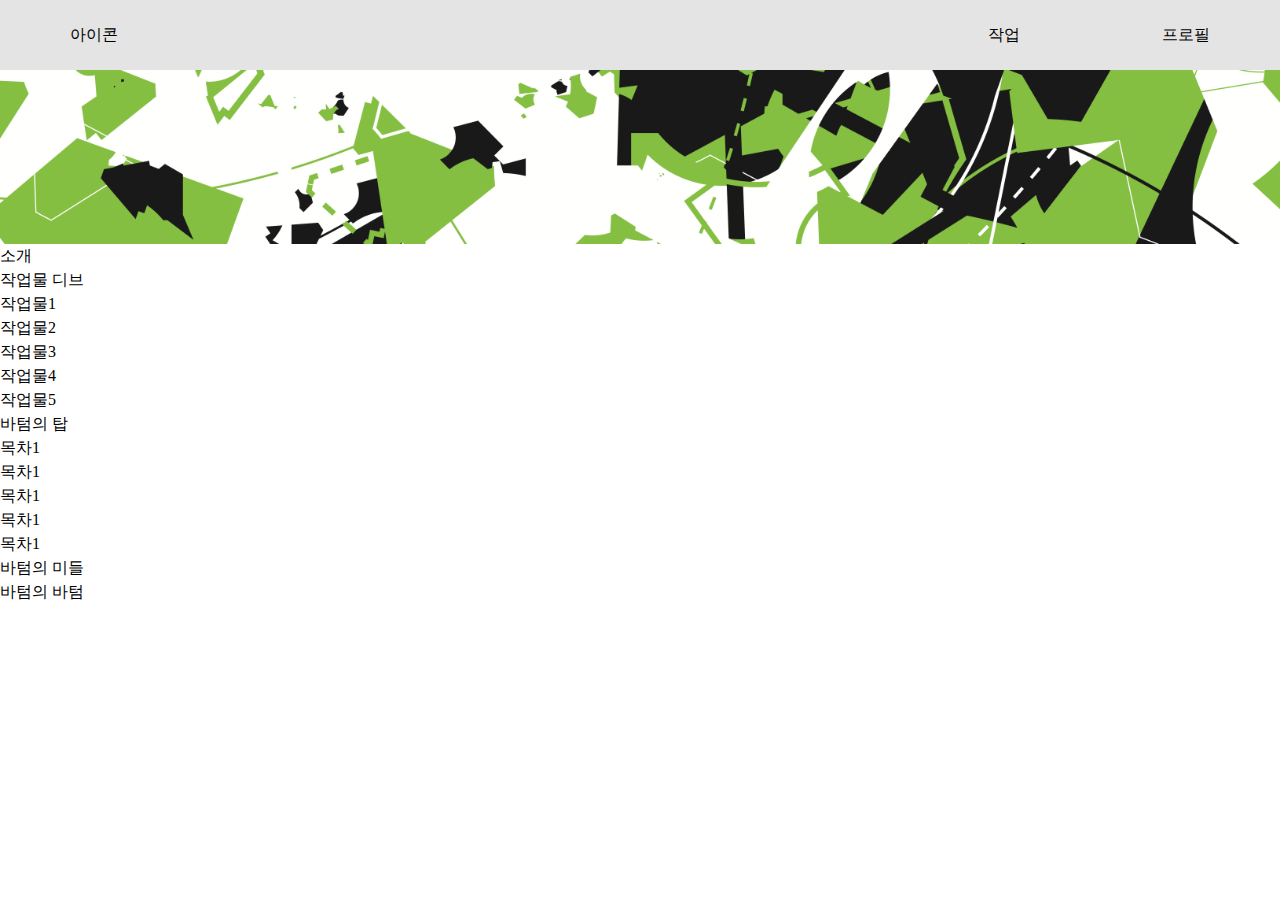
==== index.html @ 98702c2a "resetscss추가" ====
<!DOCTYPE html>
<html lang="ko">
  <head>
    <meta charset="UTF-8" />
    <meta name="viewport" content="width=device-width, initial-scale=1.0" />
    <title>포폴</title>
    <link rel="stylesheet" href="./style/style.css" />
    <link rel="stylesheet" href="./style/reset.css" />
  </head>
  <body>
    <div class="nav">
      <div class="nav_left">
        <div>아이콘</div>
      </div>
      <div class="nav_right">
        <div></div>
        <div>작업</div>
        <div>프로필</div>
      </div>
    </div>
    <div class="main">
      <div>
        <img src="./assets/title2-img.png" />
      </div>
      <div>소개</div>
      <div>
        작업물 디브
        <div>작업물1</div>
        <div>작업물2</div>
        <div>작업물3</div>
        <div>작업물4</div>
        <div>작업물5</div>
      </div>
    </div>
    <div class="bottom">
      <div>
        바텀의 탑
        <div>목차1</div>
        <div>목차1</div>
        <div>목차1</div>
        <div>목차1</div>
        <div>목차1</div>
      </div>
      <div>바텀의 미들</div>
      <div>바텀의 바텀</div>
    </div>
  </body>
</html>
---- style/style.css ----
* {
  box-sizing: border-box;
}

img {
  max-width: 100%;
}

.nav {
  background-color: #e4e4e4;
  display: grid;
  grid-template-columns: 1fr 1fr;
  padding-block: 23px;
  padding-inline: 70px;
}
.nav_right {
  display: grid;
  grid-template-columns: 1fr 1fr 1fr;
  place-items: end;
}
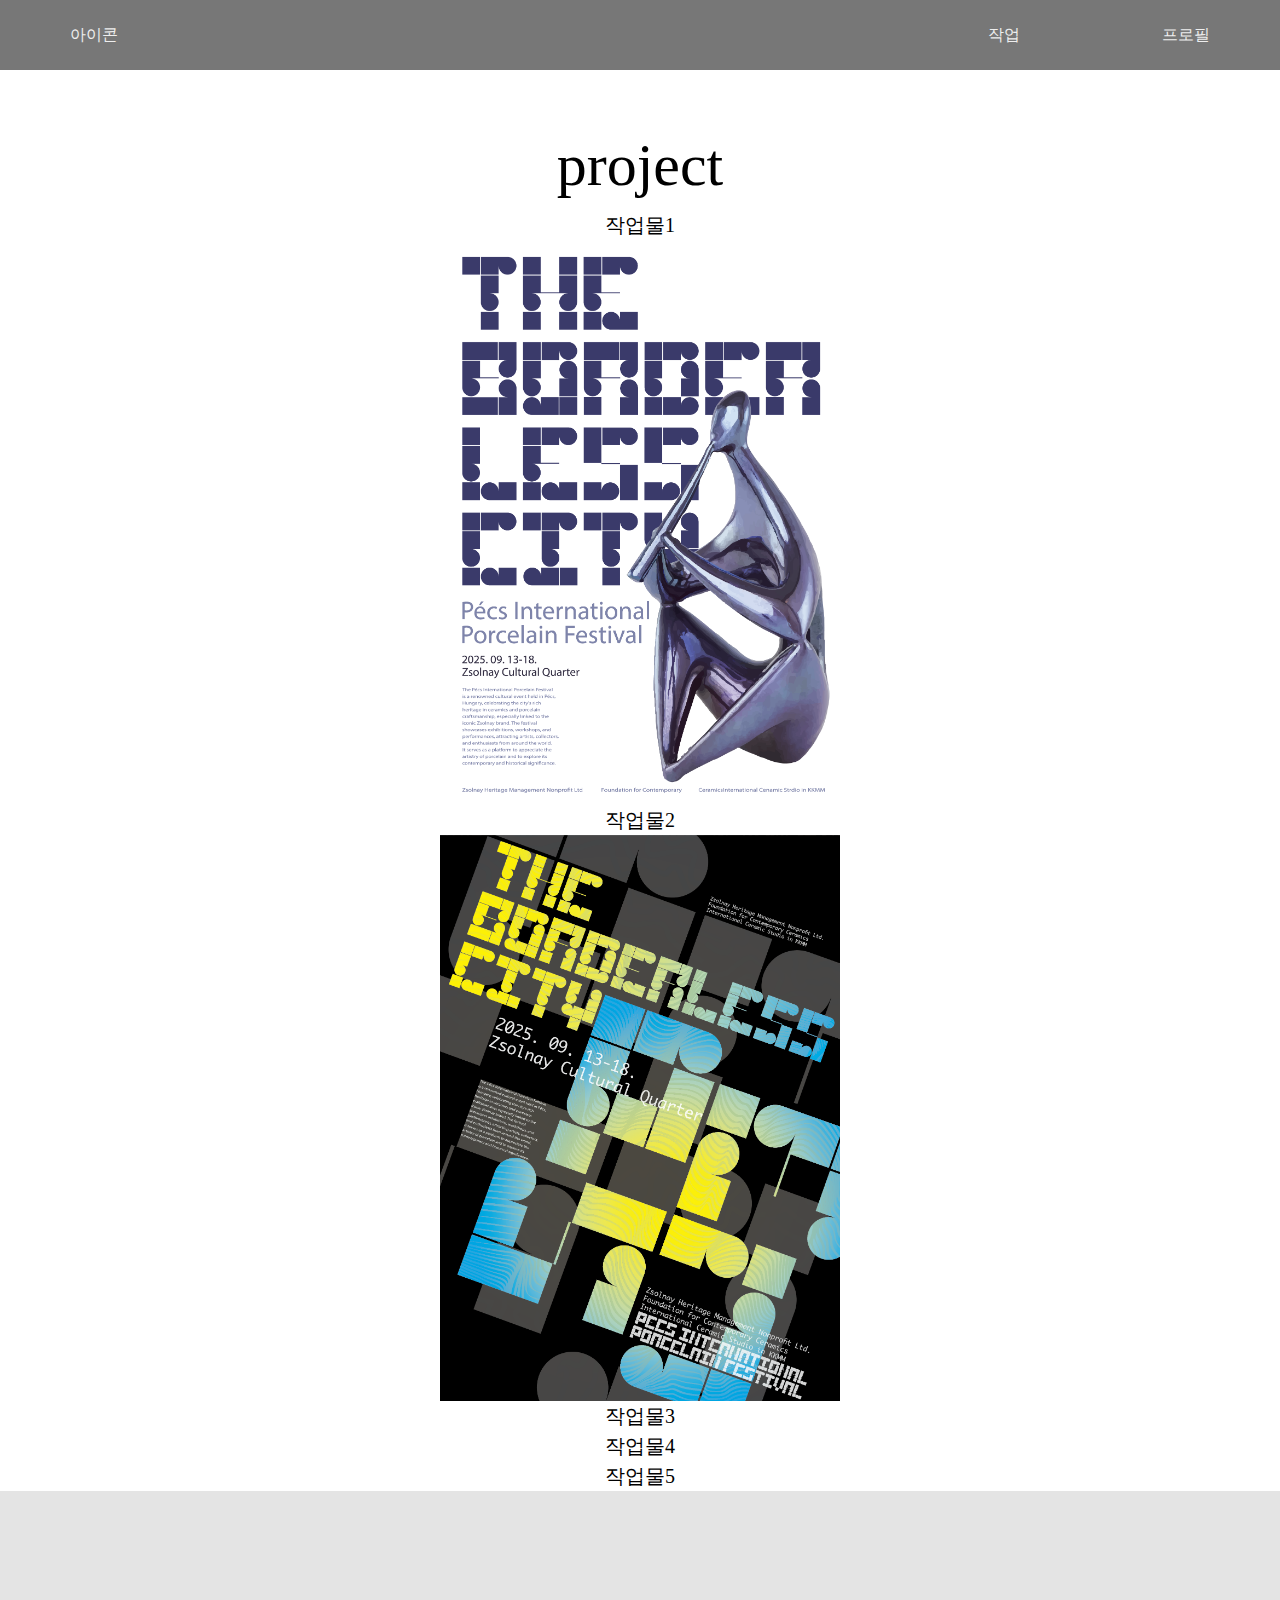
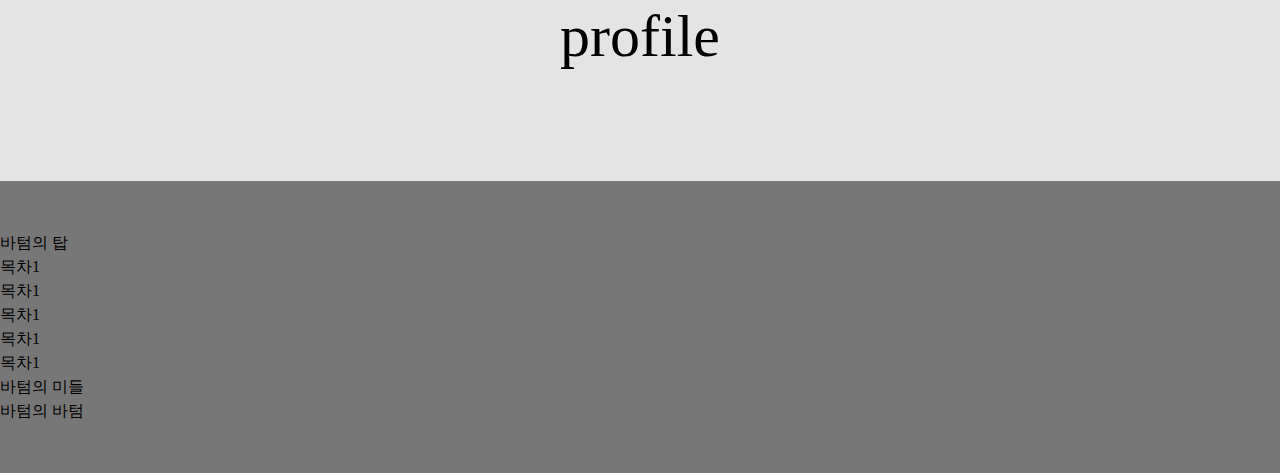
==== commit 32a95e98: "뭐했지" ====
--- a/index.html
+++ b/index.html
@@ -20,17 +20,24 @@
     </div>
     <div class="main">
       <div>
-        <img src="./assets/title2-img.png" />
+        <!-- <img src="./assets/title2-img.png" /> -->
       </div>
-      <div>소개</div>
-      <div>
-        작업물 디브
-        <div>작업물1</div>
-        <div>작업물2</div>
-        <div>작업물3</div>
-        <div>작업물4</div>
-        <div>작업물5</div>
+
+      <div class="project">
+        project
+        <div class="project-in">
+          작업물1
+          <img src="./assets/t2_typo-img.png" />
+        </div>
+        <div class="project-in">
+          작업물2
+          <img src="./assets/t2-typo-text.png" />
+        </div>
+        <div class="project-in">작업물3</div>
+        <div class="project-in">작업물4</div>
+        <div class="project-in">작업물5</div>
       </div>
+      <div class="profile">profile</div>
     </div>
     <div class="bottom">
       <div>
--- a/style/style.css
+++ b/style/style.css
@@ -3,11 +3,12 @@
 }
 
 img {
-  max-width: 100%;
+  display: block;
 }
 
 .nav {
-  background-color: #e4e4e4;
+  background-color: #777777;
+  color: #eeeeee;
   display: grid;
   grid-template-columns: 1fr 1fr;
   padding-block: 23px;
@@ -17,4 +18,32 @@
   display: grid;
   grid-template-columns: 1fr 1fr 1fr;
   place-items: end;
+}
+
+.project {
+  padding-top: 50px;
+  font-size: 60px;
+  font-weight: 500;
+  text-align: center;
+  display: grid;
+  grid-template-columns: 1fr;
+  place-items: center;
+}
+.project-in {
+  width: 400px;
+  font-size: 20px;
+  grid-column: 1;
+}
+
+.profile {
+  padding-block: 100px;
+  background-color: #e4e4e4;
+  font-size: 60px;
+  font-weight: 500;
+  text-align: center;
+}
+
+.bottom {
+  background-color: #777777;
+  padding-block: 50px;
 }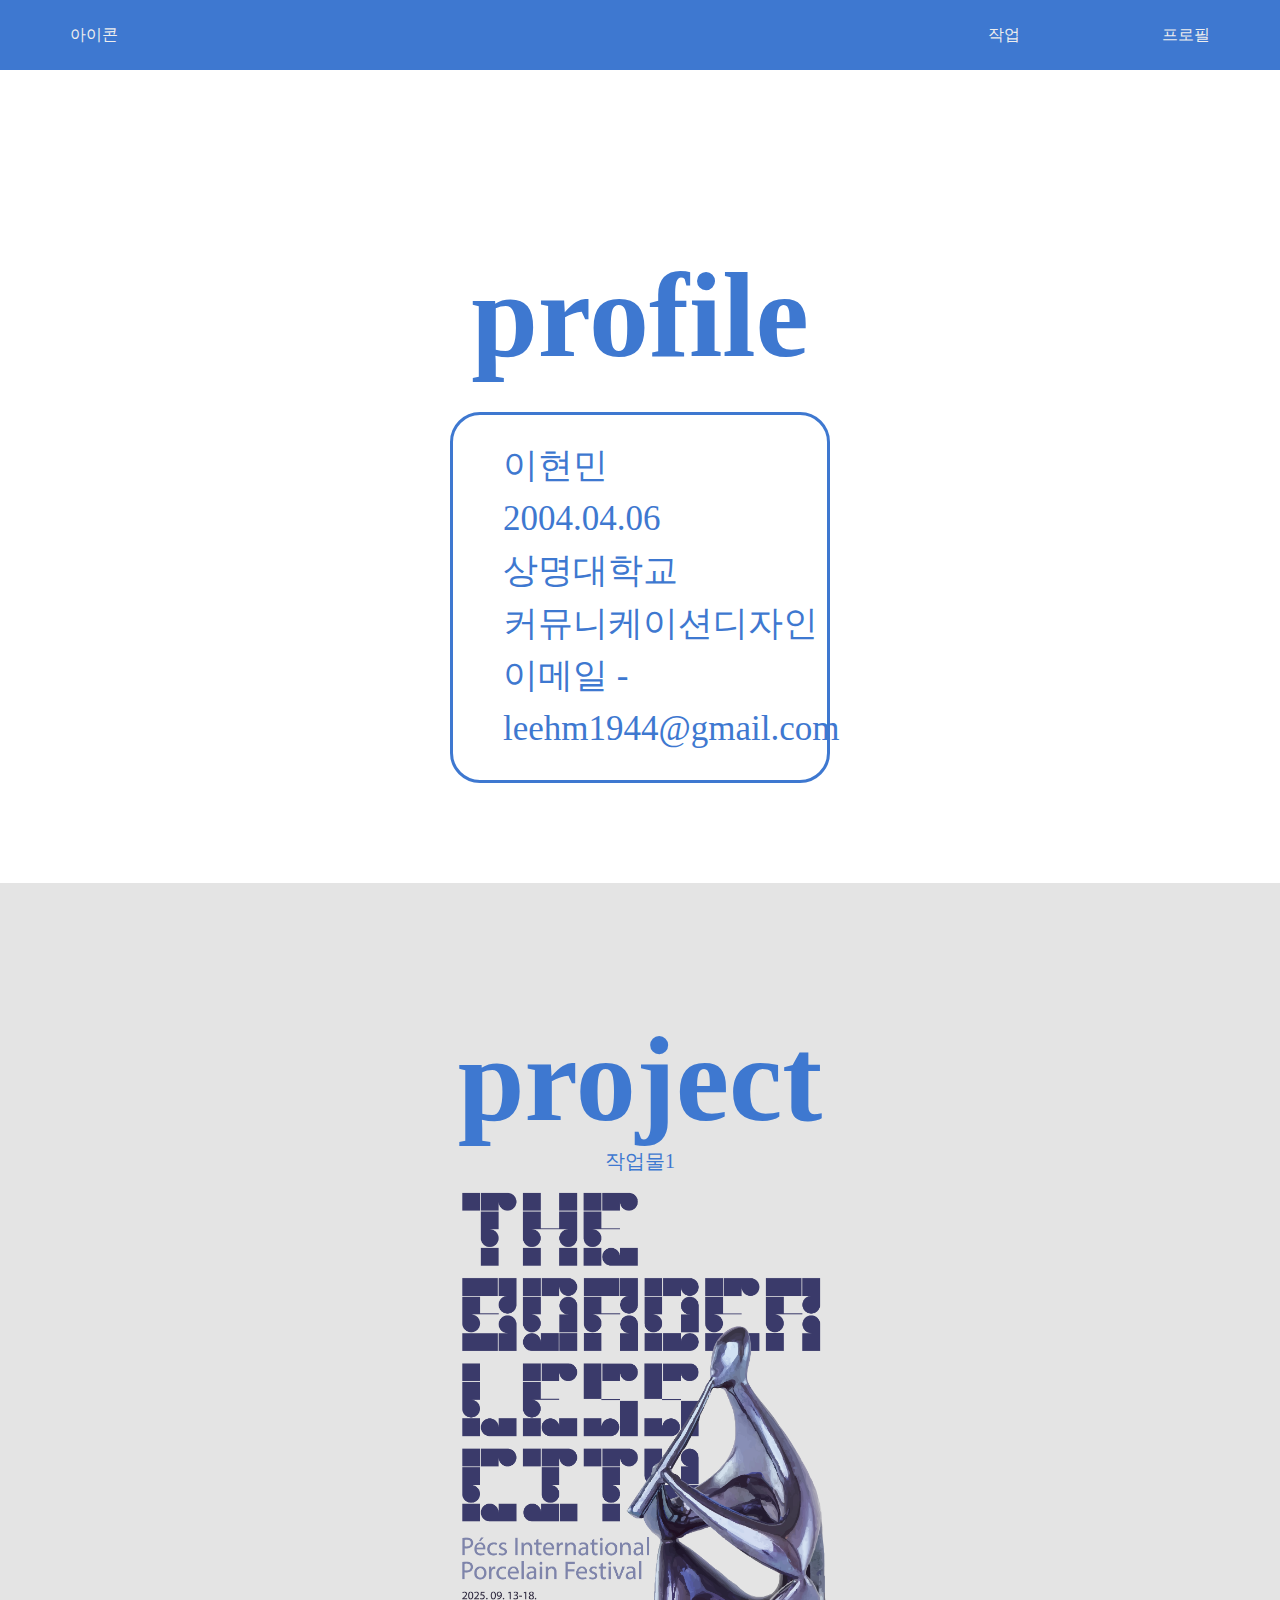
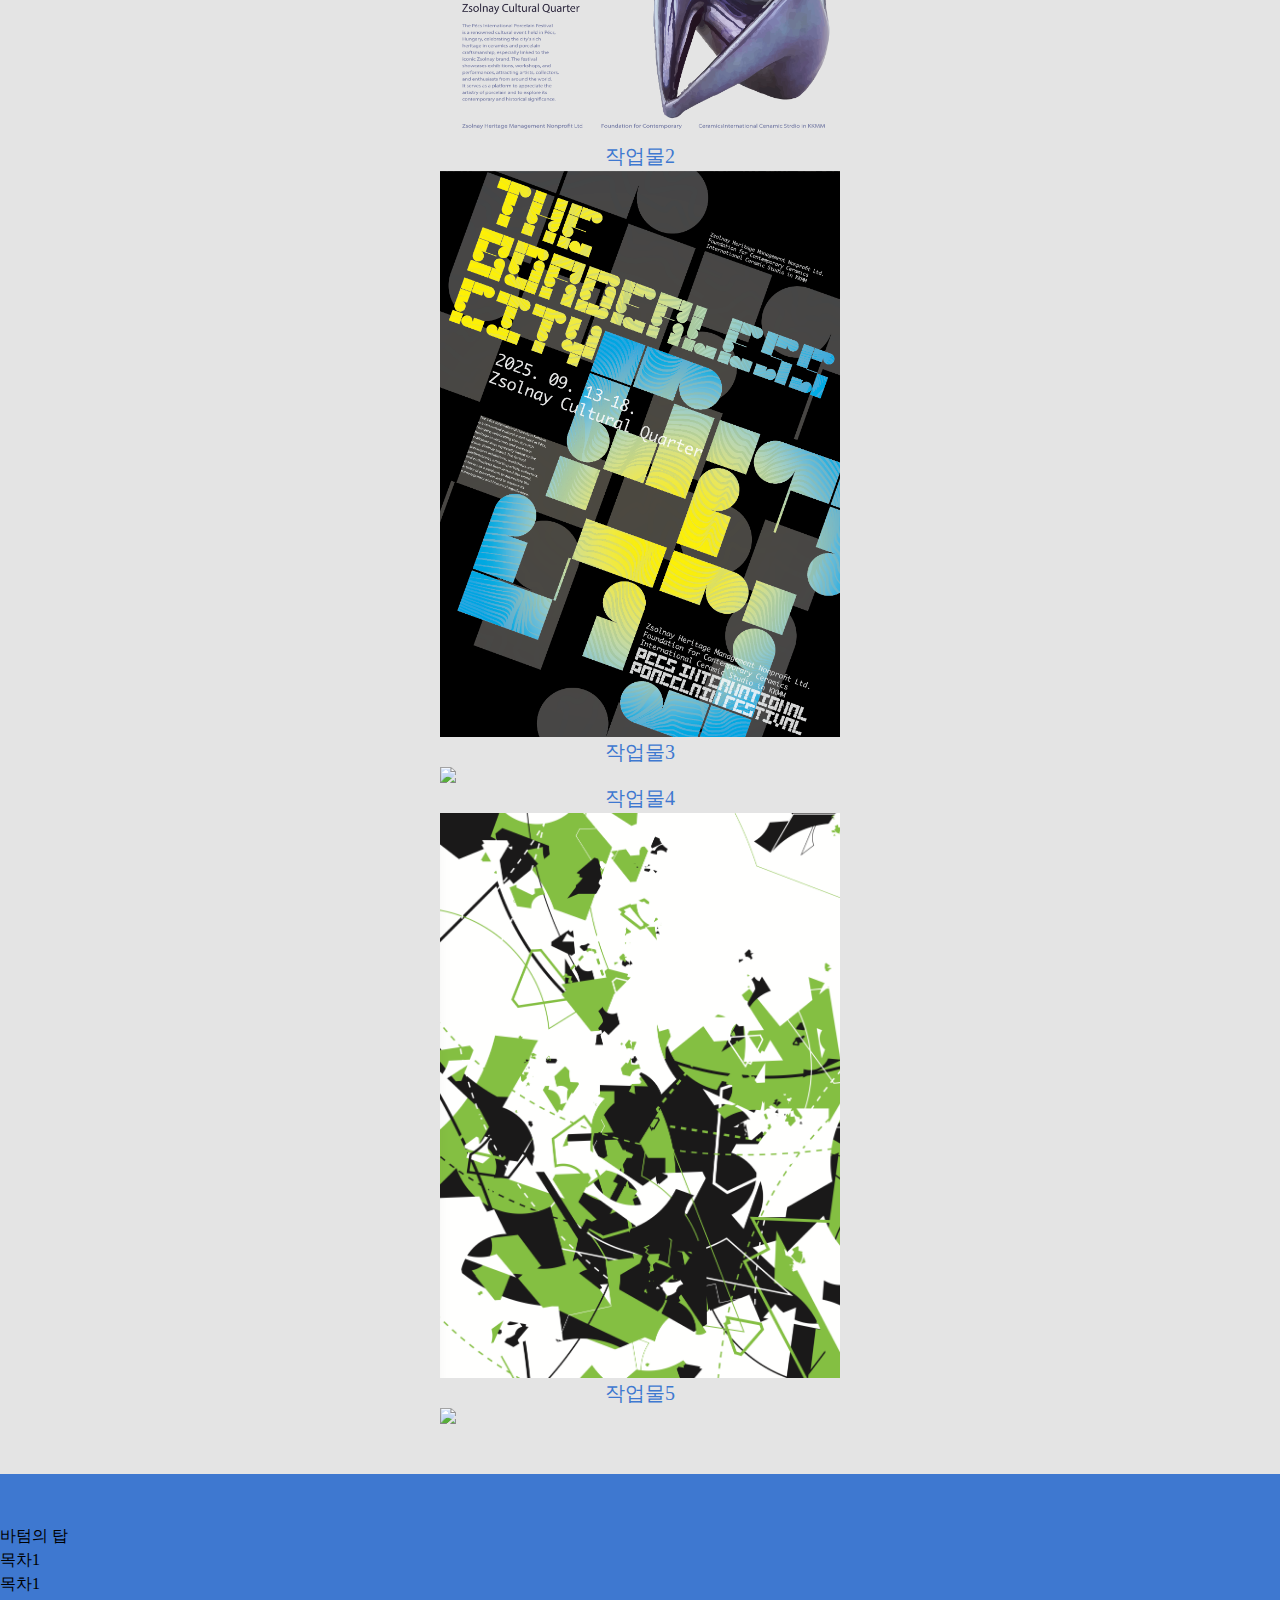
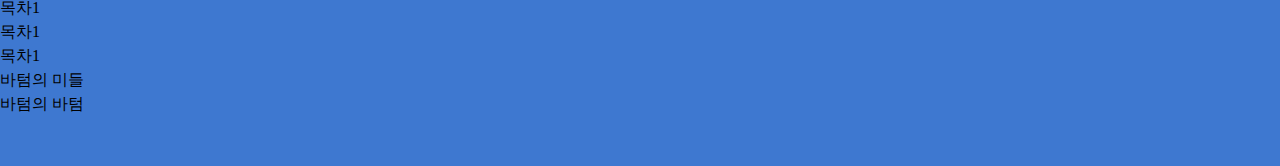
==== commit 1533f1e2: "목업작업 전/ 색만 넣음" ====
--- a/index.html
+++ b/index.html
@@ -22,9 +22,24 @@
       <div>
         <!-- <img src="./assets/title2-img.png" /> -->
       </div>
+      <div class="profile">
+        <h1 class="profile__title">profile</h1>
+        <div class="profile__wrap">
+          <div class="profile__text">
+            <div>이현민</div>
+            <div>2004.04.06</div>
+            <div>상명대학교</div>
+            <div>커뮤니케이션디자인</div>
+            <div>이메일 - leehm1944@gmail.com</div>
+          </div>
+          <div class="profile__img">
+            <img src="./assets/nothing.png" />
+          </div>
+        </div>
+      </div>
 
       <div class="project">
-        project
+        <h1>project</h1>
         <div class="project-in">
           작업물1
           <img src="./assets/t2_typo-img.png" />
@@ -33,11 +48,19 @@
           작업물2
           <img src="./assets/t2-typo-text.png" />
         </div>
-        <div class="project-in">작업물3</div>
-        <div class="project-in">작업물4</div>
-        <div class="project-in">작업물5</div>
+        <div class="project-in">
+          작업물3
+          <img src="./assets/t1.png" />
+        </div>
+        <div class="project-in">
+          작업물4
+          <img src="./assets/cd1.png" />
+        </div>
+        <div class="project-in">
+          작업물5
+          <img src="./assets/wd-main.png" />
+        </div>
       </div>
-      <div class="profile">profile</div>
     </div>
     <div class="bottom">
       <div>
--- a/style/style.css
+++ b/style/style.css
@@ -7,7 +7,7 @@
 }
 
 .nav {
-  background-color: #777777;
+  background-color: #3e78d0;
   color: #eeeeee;
   display: grid;
   grid-template-columns: 1fr 1fr;
@@ -20,8 +20,41 @@
   place-items: end;
 }
 
+.profile {
+  padding-block: 100px;
+  color: #3e78d0;
+  font-size: 60px;
+  font-weight: 500;
+  text-align: center;
+  padding-inline: 450px;
+}
+.profile__title {
+  padding-bottom: 30px;
+}
+.profile__wrap {
+  display: grid;
+  grid-template-columns: 1fr 1fr;
+  grid-column: 1;
+  border: solid #3e78d0;
+  border-radius: 30px;
+  padding: 25px;
+}
+.profile__text {
+  align-content: center;
+  text-align: start;
+  padding-left: 25px;
+  font-size: 35px;
+}
+.profile__img {
+  width: 100%;
+  -o-object-fit: contain;
+     object-fit: contain;
+}
+
 .project {
-  padding-top: 50px;
+  background-color: #e4e4e4;
+  color: #3e78d0;
+  padding-block: 50px;
   font-size: 60px;
   font-weight: 500;
   text-align: center;
@@ -35,15 +68,7 @@
   grid-column: 1;
 }
 
-.profile {
-  padding-block: 100px;
-  background-color: #e4e4e4;
-  font-size: 60px;
-  font-weight: 500;
-  text-align: center;
-}
-
 .bottom {
-  background-color: #777777;
+  background-color: #3e78d0;
   padding-block: 50px;
 }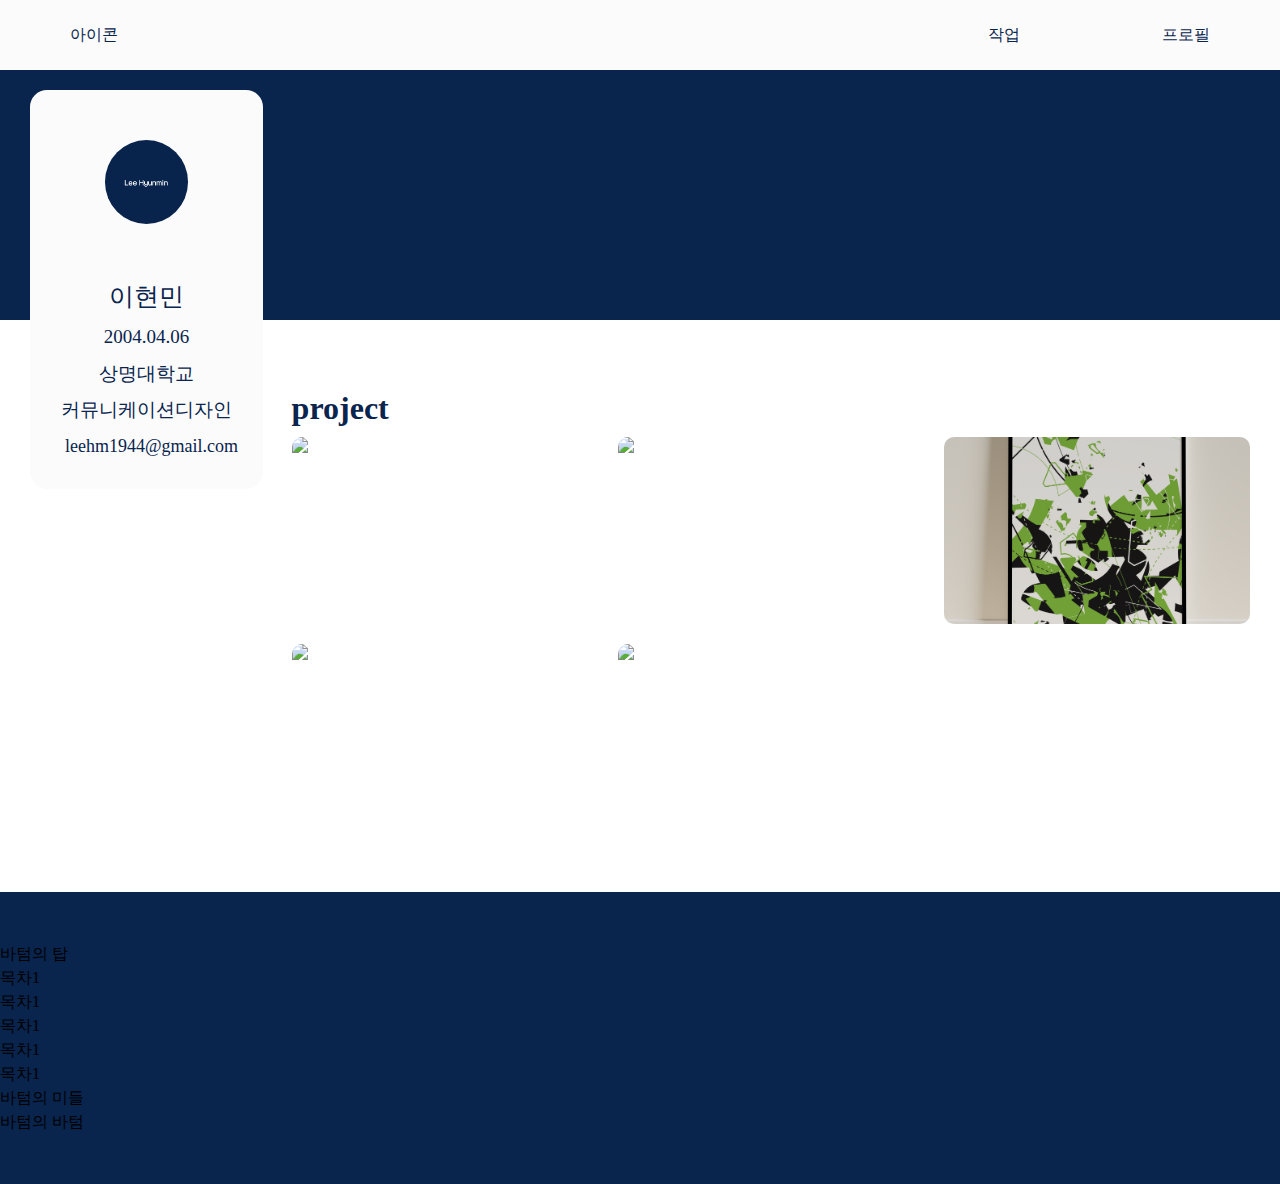
==== commit 283ceb7d: "상세페이지 시작" ====
--- a/index.html
+++ b/index.html
@@ -8,6 +8,11 @@
     <link rel="stylesheet" href="./style/reset.css" />
   </head>
   <body>
+    <!-- <div>
+      <div class="back_img">
+        <img src="./assets/mock-up/Posters_on_Fence_Mockup_3-1.png" />
+      </div>
+    </div> -->
     <div class="nav">
       <div class="nav_left">
         <div>아이콘</div>
@@ -18,47 +23,74 @@
         <div>프로필</div>
       </div>
     </div>
+    <div class="background"></div>
     <div class="main">
-      <div>
-        <!-- <img src="./assets/title2-img.png" /> -->
-      </div>
+      <!-- <div>
+        <img src="./assets/title2-img.png" />
+      </div> -->
+
       <div class="profile">
-        <h1 class="profile__title">profile</h1>
+        <!-- <h1 class="profile__title">profile</h1> -->
         <div class="profile__wrap">
+          <div class="profile__img">
+            <img class="profile__img-img" src="./assets/mock-up/lee.png" />
+          </div>
           <div class="profile__text">
-            <div>이현민</div>
-            <div>2004.04.06</div>
-            <div>상명대학교</div>
-            <div>커뮤니케이션디자인</div>
-            <div>이메일 - leehm1944@gmail.com</div>
-          </div>
-          <div class="profile__img">
-            <img src="./assets/nothing.png" />
+            <div class="profile__text-name profile__text-in">이현민</div>
+            <div class="profile__text-in">2004.04.06</div>
+            <div class="profile__text-in">상명대학교</div>
+            <div class="profile__text-in">커뮤니케이션디자인</div>
+
+            <a
+              class="profile__text-email profile__text-in"
+              href="mailto:leehm1944@gmail.com"
+            >
+              <svg
+                class="profile__text-email-icon"
+                xmlns="http://www.w3.org/2000/svg"
+                height="24px"
+                viewBox="0 -960 960 960"
+              >
+                <path
+                  d="M160-160q-33 0-56.5-23.5T80-240v-480q0-33 23.5-56.5T160-800h640q33 0 56.5 23.5T880-720v480q0 33-23.5 56.5T800-160H160Zm320-280L160-640v400h640v-400L480-440Zm0-80 320-200H160l320 200ZM160-640v-80 480-400Z"
+                />
+              </svg>
+              <div>leehm1944@gmail.com</div>
+            </a>
           </div>
         </div>
       </div>
 
       <div class="project">
-        <h1>project</h1>
-        <div class="project-in">
-          작업물1
-          <img src="./assets/t2_typo-img.png" />
-        </div>
-        <div class="project-in">
-          작업물2
-          <img src="./assets/t2-typo-text.png" />
-        </div>
-        <div class="project-in">
-          작업물3
-          <img src="./assets/t1.png" />
-        </div>
-        <div class="project-in">
-          작업물4
-          <img src="./assets/cd1.png" />
-        </div>
-        <div class="project-in">
-          작업물5
-          <img src="./assets/wd-main.png" />
+        <h1 class="project__text">project</h1>
+        <div class="project__wrap">
+          <a href="./project/index.html" class="project__wrap-in">
+            <img
+              class="project__wrap-in-img"
+              src="./assets/mock-up/Laptop_Screen_Website_Mockup-2.png"
+            />
+          </a>
+          <a class="project__wrap-in">
+            <img
+              class="project__wrap-in-img"
+              src="./assets/mock-up/Enamelled_Mug_Mockup_5.png"
+            />
+          </a>
+          <a class="project__wrap-in">
+            <img
+              class="project__wrap-in-img"
+              src="./assets/mock-up/aseries_Frame_Poster.png"
+            />
+          </a>
+          <a class="project__wrap-in">
+            <img
+              class="project__wrap-in-img"
+              src="./assets/mock-up/Posters_on_Fence_Mockup_3-1.png"
+            />
+          </a>
+          <a class="project__wrap-in">
+            <img class="project__wrap-in-img" src="./assets/t1.png" />
+          </a>
         </div>
       </div>
     </div>
--- a/style/style.css
+++ b/style/style.css
@@ -7,12 +7,19 @@
 }
 
 .nav {
-  background-color: #3e78d0;
-  color: #eeeeee;
+  position: fixed;
+  background-color: #fbfbfb;
+  margin-bottom: 50px;
+  color: #09244d;
   display: grid;
   grid-template-columns: 1fr 1fr;
   padding-block: 23px;
   padding-inline: 70px;
+  left: 0;
+  right: 0;
+}
+.nav_left {
+  margin-right: 300px;
 }
 .nav_right {
   display: grid;
@@ -20,55 +27,104 @@
   place-items: end;
 }
 
+.background {
+  background-color: #09244d;
+  z-index: -1;
+  padding: 160px;
+  text-align: center;
+  align-items: center;
+  left: 0;
+  right: 0;
+  top: 0;
+}
+
 .profile {
-  padding-block: 100px;
-  color: #3e78d0;
-  font-size: 60px;
+  padding-left: 30px;
+  width: 20%;
+  display: grid;
+  position: fixed;
+  color: #09244d;
+  font-size: 40px;
   font-weight: 500;
   text-align: center;
-  padding-inline: 450px;
+  top: 10%;
 }
 .profile__title {
   padding-bottom: 30px;
 }
 .profile__wrap {
-  display: grid;
-  grid-template-columns: 1fr 1fr;
-  grid-column: 1;
-  border: solid #3e78d0;
-  border-radius: 30px;
+  background-color: #fbfbfb;
+  border-radius: 17px;
   padding: 25px;
+  padding-top: 0px;
 }
 .profile__text {
   align-content: center;
-  text-align: start;
-  padding-left: 25px;
-  font-size: 35px;
+  font-weight: 400;
+  font-size: 19px;
+}
+.profile__text-name {
+  font-size: 25px;
+  font-weight: 500;
+}
+.profile__text-email {
+  color: #09244d;
+  fill: #09244d;
+  display: grid;
+  grid-column: 1;
+  grid-template-columns: auto auto;
+  font-size: 18px;
+  text-align: center;
+  justify-content: center;
+  text-decoration: none;
+}
+.profile__text-email-icon {
+  padding-right: 10px;
+}
+.profile__text-in {
+  padding-block: 4px;
 }
 .profile__img {
   width: 100%;
   -o-object-fit: contain;
      object-fit: contain;
 }
+.profile__img-img {
+  border-radius: 100%;
+  padding: 50px;
+}
 
 .project {
-  background-color: #e4e4e4;
-  color: #3e78d0;
+  margin-left: 22%;
+  color: #09244d;
   padding-block: 50px;
-  font-size: 60px;
+  padding-right: 20px;
   font-weight: 500;
-  text-align: center;
+}
+.project__text {
+  padding-left: 10px;
+}
+.project__wrap {
   display: grid;
-  grid-template-columns: 1fr;
-  place-items: center;
+  grid-template-columns: repeat(3, 1fr);
 }
-.project-in {
-  width: 400px;
+@media (max-width: 900px) {
+  .project__wrap {
+    grid-template-columns: repeat(2, 1fr);
+  }
+}
+.project__wrap-in {
   font-size: 20px;
-  grid-column: 1;
+}
+.project__wrap-in-img {
+  -o-object-fit: cover;
+     object-fit: cover;
+  aspect-ratio: 11/7;
+  border-radius: 20px;
+  padding: 10px;
 }
 
 .bottom {
-  background-color: #3e78d0;
+  background-color: #09244d;
   padding-block: 50px;
 }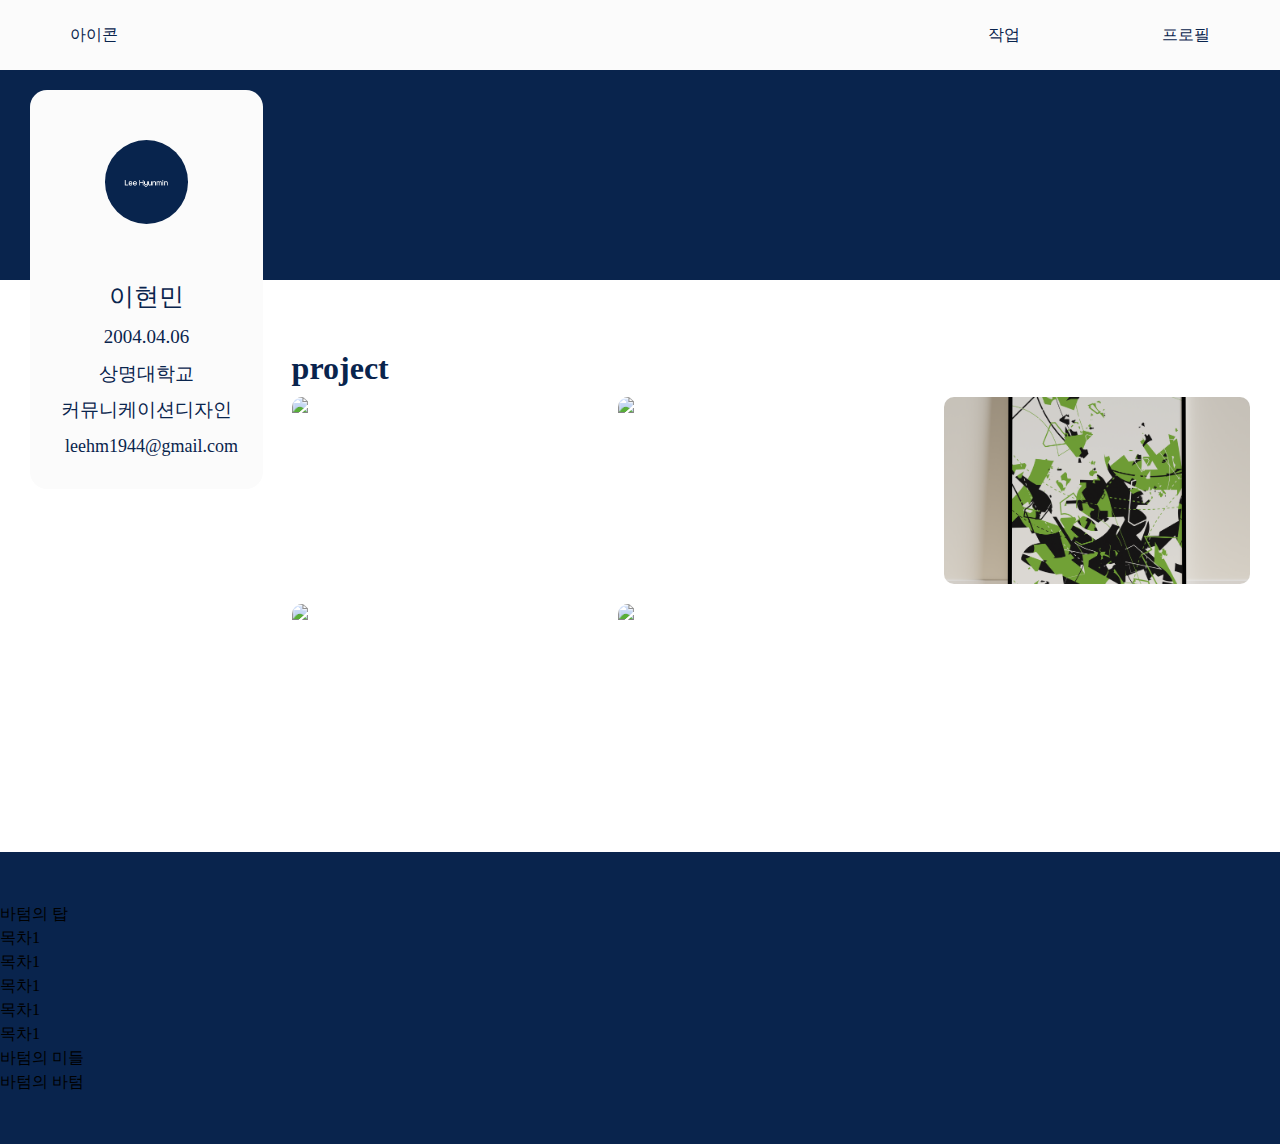
==== commit 5b963fa6: "상세페이지 얼추 완료" ====
--- a/index.html
+++ b/index.html
@@ -70,25 +70,25 @@
               src="./assets/mock-up/Laptop_Screen_Website_Mockup-2.png"
             />
           </a>
-          <a class="project__wrap-in">
+          <a href="./project/pj2.html" class="project__wrap-in">
             <img
               class="project__wrap-in-img"
               src="./assets/mock-up/Enamelled_Mug_Mockup_5.png"
             />
           </a>
-          <a class="project__wrap-in">
+          <a href="./project/pj3.html" class="project__wrap-in">
             <img
               class="project__wrap-in-img"
               src="./assets/mock-up/aseries_Frame_Poster.png"
             />
           </a>
-          <a class="project__wrap-in">
+          <a href="./project/pj4.html" class="project__wrap-in">
             <img
               class="project__wrap-in-img"
               src="./assets/mock-up/Posters_on_Fence_Mockup_3-1.png"
             />
           </a>
-          <a class="project__wrap-in">
+          <a href="./project/pj5.html" class="project__wrap-in">
             <img class="project__wrap-in-img" src="./assets/t1.png" />
           </a>
         </div>
--- a/style/style.css
+++ b/style/style.css
@@ -17,6 +17,7 @@
   padding-inline: 70px;
   left: 0;
   right: 0;
+  top: 0;
 }
 .nav_left {
   margin-right: 300px;
@@ -30,7 +31,7 @@
 .background {
   background-color: #09244d;
   z-index: -1;
-  padding: 160px;
+  padding: 140px;
   text-align: center;
   align-items: center;
   left: 0;
@@ -108,9 +109,14 @@
   display: grid;
   grid-template-columns: repeat(3, 1fr);
 }
-@media (max-width: 900px) {
+@media (max-width: 1180px) {
   .project__wrap {
     grid-template-columns: repeat(2, 1fr);
+  }
+}
+@media (max-width: 750px) {
+  .project__wrap {
+    grid-template-columns: repeat(1, 1fr);
   }
 }
 .project__wrap-in {
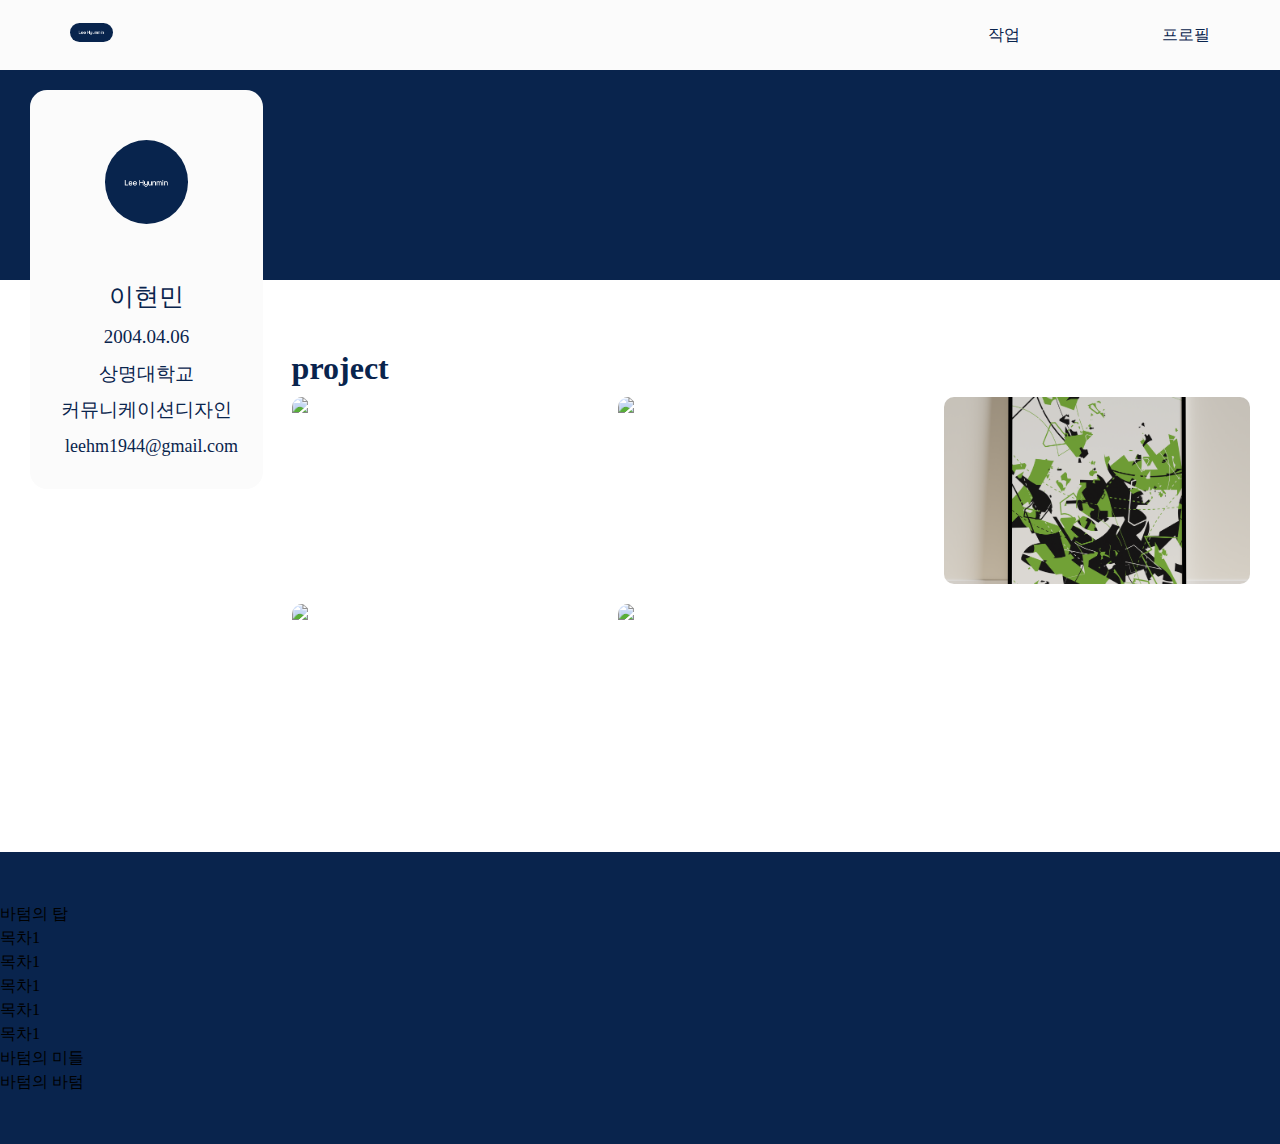
==== commit d976d7da: "아이콘 수정" ====
--- a/index.html
+++ b/index.html
@@ -15,7 +15,9 @@
     </div> -->
     <div class="nav">
       <div class="nav_left">
-        <div>아이콘</div>
+        <a href="https://leehyunmin04.github.io/leehm_portfolio/">
+          <img class="nav__icon" src="./assets/mock-up/lee-icon.png" />
+        </a>
       </div>
       <div class="nav_right">
         <div></div>
--- a/style/style.css
+++ b/style/style.css
@@ -26,6 +26,12 @@
   display: grid;
   grid-template-columns: 1fr 1fr 1fr;
   place-items: end;
+}
+.nav__icon {
+  padding: 0;
+  margin: 0;
+  width: 16%;
+  border-radius: 15px;
 }
 
 .background {
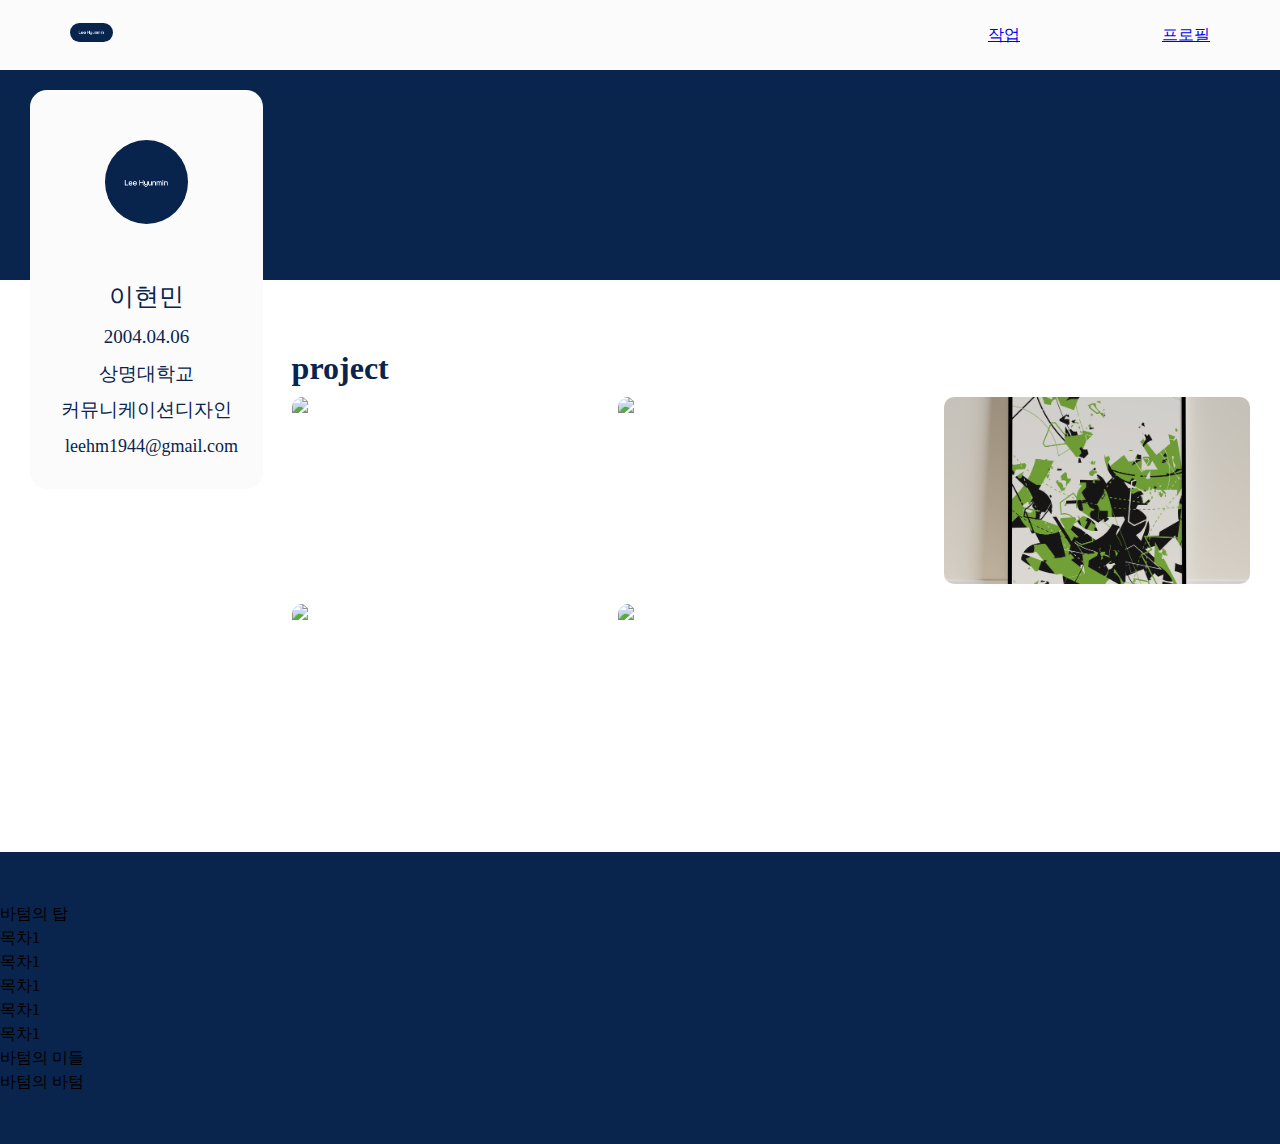
==== commit 8de3f52b: "네브" ====
--- a/index.html
+++ b/index.html
@@ -21,8 +21,8 @@
       </div>
       <div class="nav_right">
         <div></div>
-        <div>작업</div>
-        <div>프로필</div>
+        <a class="nav_right-text" href="./project/pj-main.html">작업</a>
+        <a class="nav_right-text" href="./profile/profile.html">프로필</a>
       </div>
     </div>
     <div class="background"></div>
--- a/style/style.css
+++ b/style/style.css
@@ -24,8 +24,9 @@
 }
 .nav_right {
   display: grid;
+  align-items: center;
   grid-template-columns: 1fr 1fr 1fr;
-  place-items: end;
+  place-items: center end;
 }
 .nav__icon {
   padding: 0;
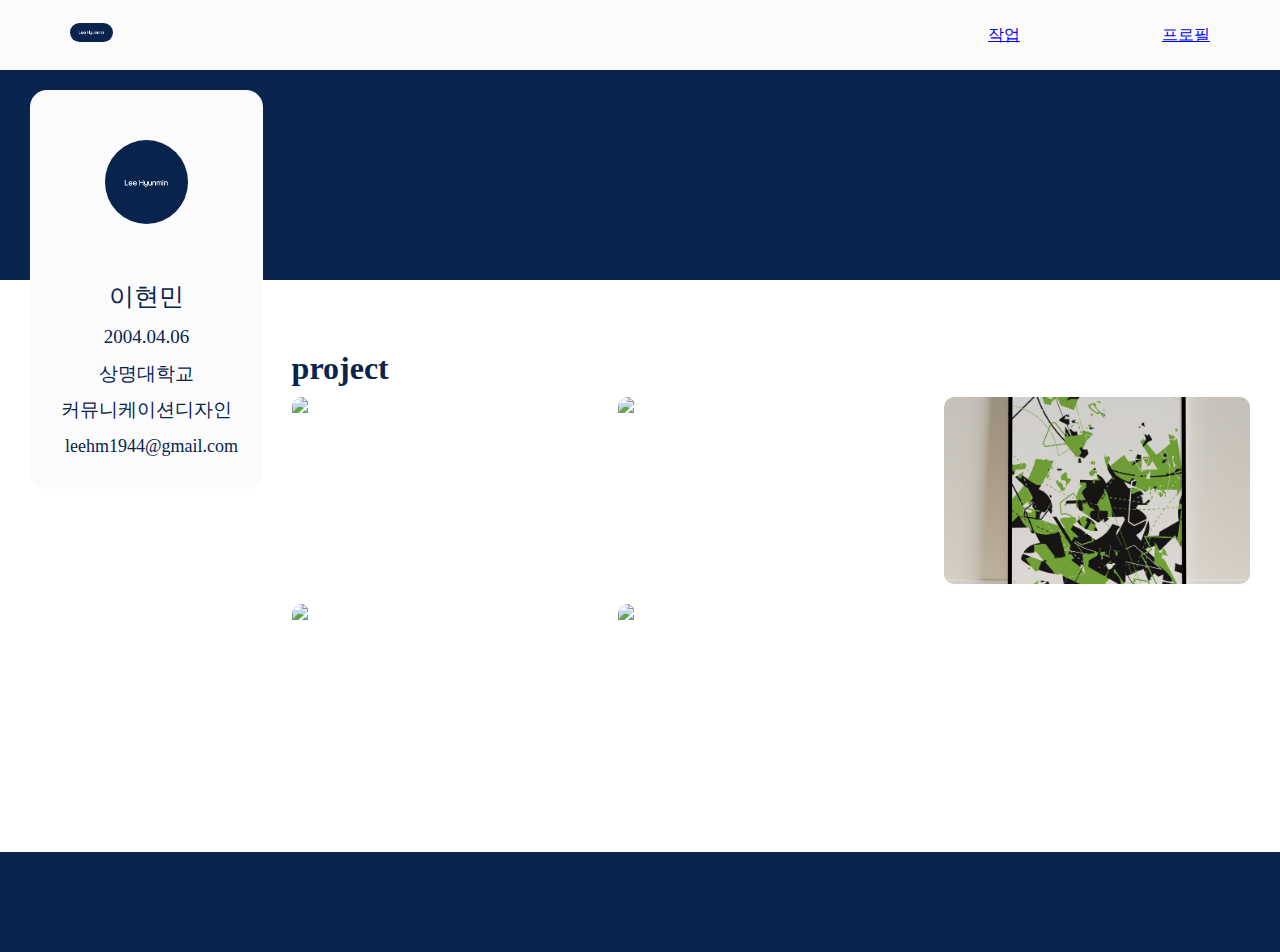
==== commit 4102be3f: "링크 해결안됨, 바텀 수정" ====
--- a/index.html
+++ b/index.html
@@ -97,7 +97,7 @@
       </div>
     </div>
     <div class="bottom">
-      <div>
+      <!-- <div>
         바텀의 탑
         <div>목차1</div>
         <div>목차1</div>
@@ -106,7 +106,7 @@
         <div>목차1</div>
       </div>
       <div>바텀의 미들</div>
-      <div>바텀의 바텀</div>
+      <div>바텀의 바텀</div> -->
     </div>
   </body>
 </html>
